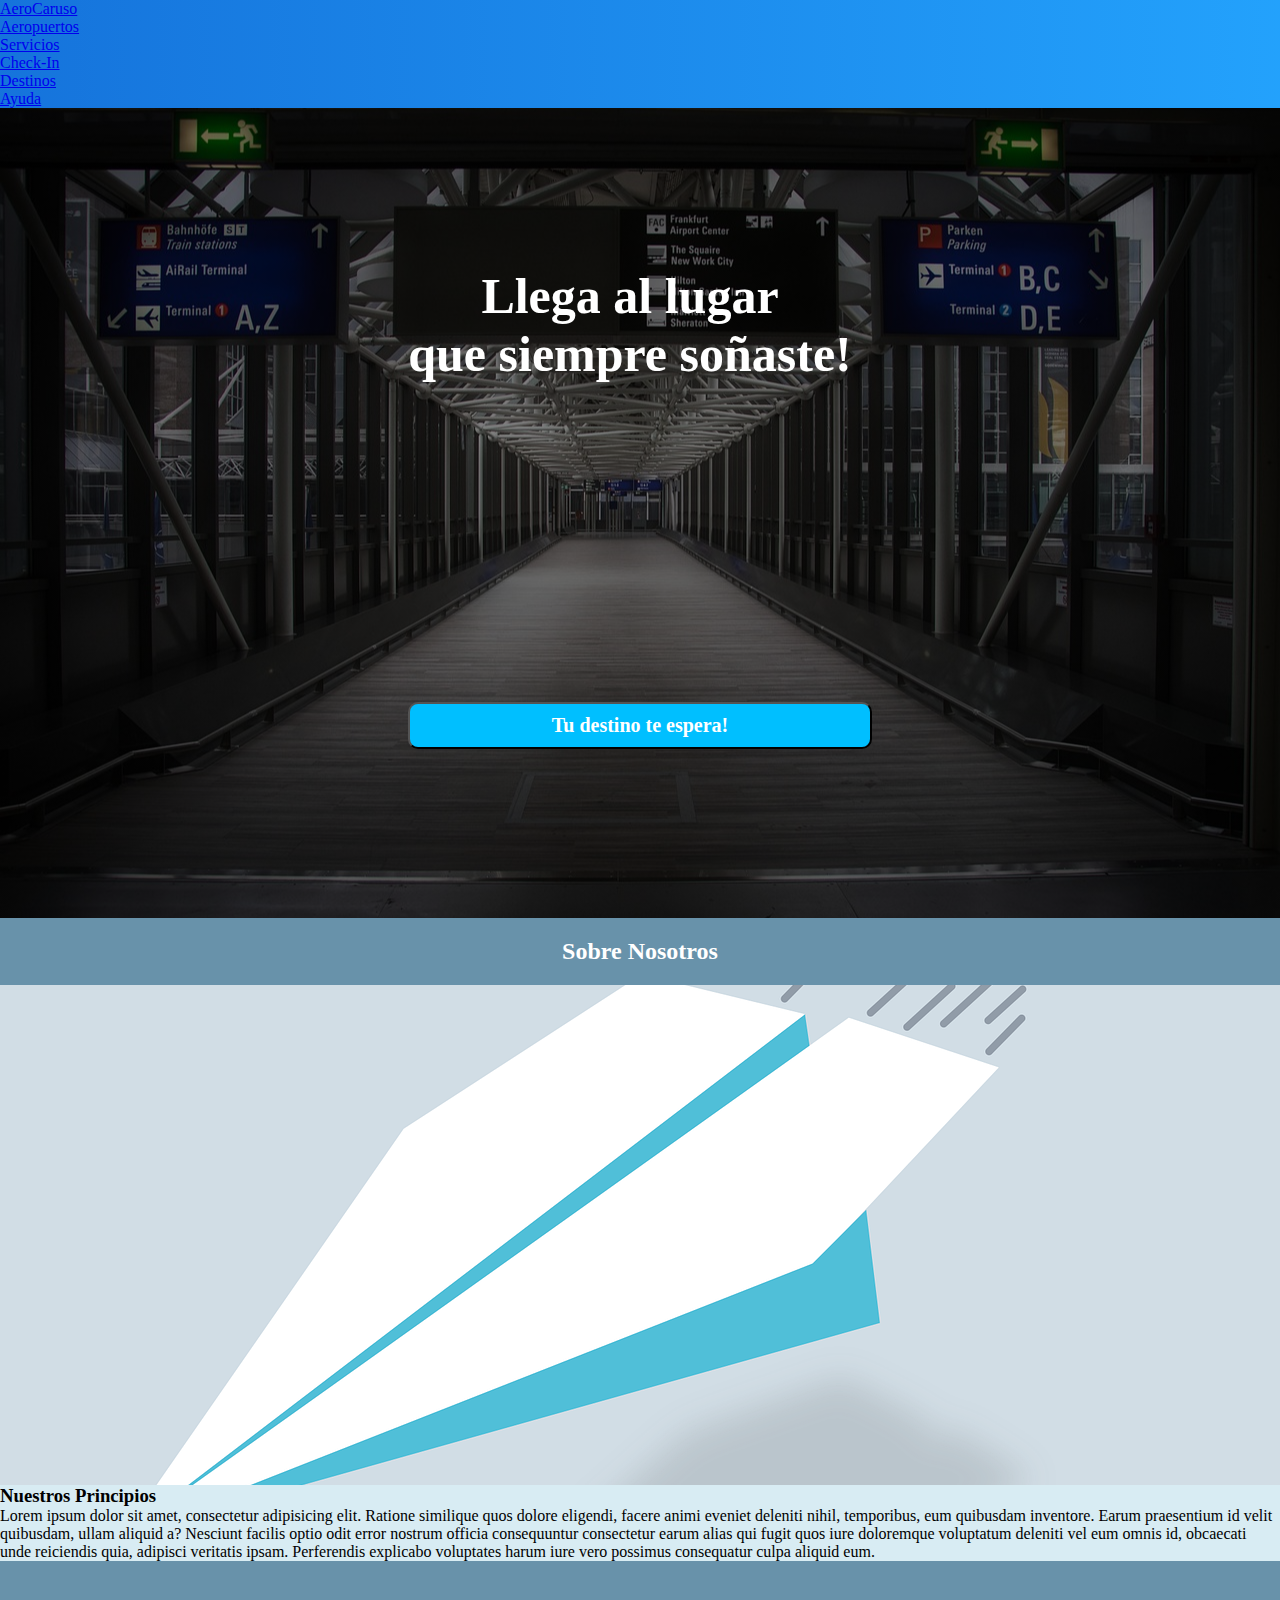
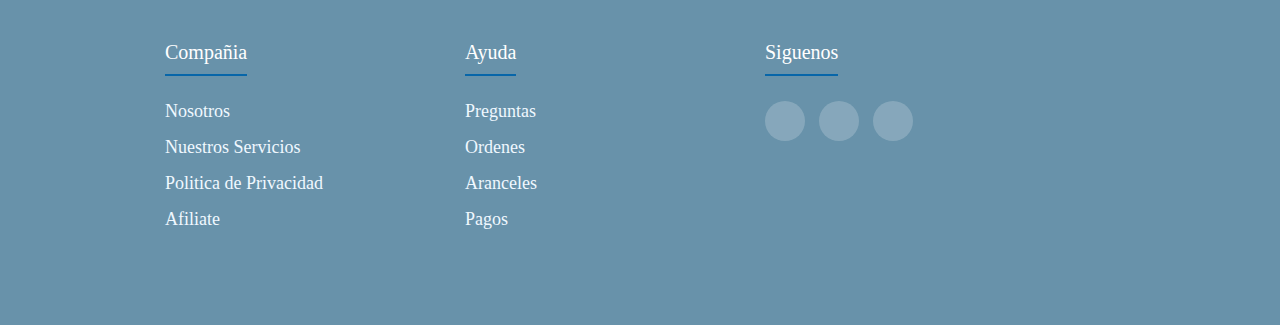
==== index.html @ b45eeef0 "subo el trabajo realizado" ====
<!DOCTYPE html>
<html lang="es">
<head>
    <meta charset="UTF-8">
    <meta name="viewport" content="width=device-width, initial-scale=1.0">
    <!-- incio de link -->
    <link rel="stylesheet" href="https://cdnjs.cloudflare.com/ajax/libs/font-awesome/6.4.0/css/all.min.css" integrity="sha512-iecdLmaskl7CVkqkXNQ/ZH/XLlvWZOJyj7Yy7tcenmpD1ypASozpmT/E0iPtmFIB46ZmdtAc9eNBvH0H/ZpiBw==" crossorigin="anonymous" referrerpolicy="no-referrer" />
    <link rel="stylesheet" href="https://cdn.jsdelivr.net/npm/bootstrap@4.6.2/dist/css/bootstrap.min.css" integrity="sha384-xOolHFLEh07PJGoPkLv1IbcEPTNtaed2xpHsD9ESMhqIYd0nLMwNLD69Npy4HI+N" crossorigin="anonymous">
    <link rel="stylesheet" href="style.css">
    <!-- fin de link -->
    <title>AeroCaruso</title>
</head>

<body>
    <!-- Barra de menu inicia -->
    <nav class="navbar navbar-expand-md navbar-dark">
        <!-- Brand -->
        <a class="navbar-brand" href="#">AeroCaruso</a>
    
        <!-- Toggler/collapsibe Button -->
        <button class="navbar-toggler" type="button" data-toggle="collapse" data-target="#collapsibleNavbar">
            
            <i class="fa-solid fa-plane-arrival fa-beat"></i>
            
        </button>
    
        <!-- Navbar links -->
        <div class="collapse navbar-collapse" id="collapsibleNavbar">
        <ul class="navbar-nav">
            <li class="nav-item">
                <a class="nav-link" href="Pages/aeropuertos.html">Aeropuertos</a>
            </li>
            <li class="nav-item">
                <a class="nav-link" href="Pages/servicios.html">Servicios</a>
            </li>
            <li class="nav-item">
                <a class="nav-link" href="Pages/checkin.html">Check-In</a>
            </li>
            <li class="nav-item">
                <a class="nav-link" href="Pages/destinos.html">Destinos</a>
            </li>
            <li class="nav-item">
                <a class="nav-link" href="Pages/ayuda.html">Ayuda</a>
            </li>
        </ul>
        </div>
    </nav>
    <!-- Barra de menu termina -->
    
    <!--Hero empieza -->
    
    <section id="hero">
        <h1>Llega al lugar <br>que siempre soñaste!</h1>
        <button> <a href=></a> Tu destino te espera!</button>
    </section>
    <!--Hero termina -->

    <h2>Sobre Nosotros</h2>
    <div class="container-fluid">
        <div class="row">
            <div class="col-sm-6 nleft"></div>
            <div class="col-sm-6 nright">
                <h3>Nuestros Principios</h3>
                    <p>Lorem ipsum dolor sit amet, consectetur adipisicing elit. Ratione similique quos dolore eligendi, facere animi eveniet deleniti nihil, temporibus, eum quibusdam inventore. Earum praesentium id velit quibusdam, ullam aliquid a? Nesciunt facilis optio odit error nostrum officia consequuntur consectetur earum alias qui fugit quos iure doloremque voluptatum deleniti vel eum omnis id, obcaecati unde reiciendis quia, adipisci veritatis ipsam. Perferendis explicabo voluptates harum iure vero possimus consequatur culpa aliquid eum.
                    </p>
            </div>
        </div>
    </div>
    
    
    
    <footer class="footer">
        <div class="container">
            <div class="footer-row">
                <div class="footer-links">
                        <h4>Compañia</h4>
                            <ul>
                                <li><a href="#">Nosotros</a></li>
                                <li><a href="#">Nuestros Servicios</a></li>
                                <li><a href="#">Politica de Privacidad</a></li>
                                <li><a href="#">Afiliate</a></li>
                            </ul>
                </div>       
            <div class="footer-links">
                    <h4>Ayuda</h4>
                    <ul>
                        <li><a href="#">Preguntas</a></li>
                        <li><a href="#">Ordenes</a></li>
                        <li><a href="#">Aranceles</a></li>
                        <li><a href="#">Pagos</a></li>
                    </ul>
            </div>
            <div class="footer-links">
                    <h4>Siguenos</h4>
                    <div class="social-link">
                        <a href="#"><i class="fab fa-facebook-f"></i></a>
                        <a href="#"><i class="fab fa-instagram"></i></a>
                        <a href="#"><i class="fab fa-twitter"></i></a>
                    </div>
            </div>
            
            </div>
        </div>
    </footer>
    
    



    <script src="https://cdn.jsdelivr.net/npm/jquery@3.5.1/dist/jquery.slim.min.js" integrity="sha384-DfXdz2htPH0lsSSs5nCTpuj/zy4C+OGpamoFVy38MVBnE+IbbVYUew+OrCXaRkfj" crossorigin="anonymous"></script>
    <script src="https://cdn.jsdelivr.net/npm/popper.js@1.16.1/dist/umd/popper.min.js" integrity="sha384-9/reFTGAW83EW2RDu2S0VKaIzap3H66lZH81PoYlFhbGU+6BZp6G7niu735Sk7lN" crossorigin="anonymous"></script>
    <script src="https://cdn.jsdelivr.net/npm/bootstrap@4.6.2/dist/js/bootstrap.min.js" integrity="sha384-+sLIOodYLS7CIrQpBjl+C7nPvqq+FbNUBDunl/OZv93DB7Ln/533i8e/mZXLi/P+" crossorigin="anonymous"></script>
</body>
</html>
---- style.css ----
* {
  margin: 0;
  padding: 0;
  box-sizing: border-box;
  font-family: Verdana;
  list-style: none;
}

::-webkit-scrollbar {
  display: none;
}

.navbar {
  background-color: dodgerblue;
  box-shadow: 2px 2px 20px rgba(0, 0, 0, 0.5);
  background-image: linear-gradient(to right, rgba(13, 87, 184, 0.5), rgba(40, 179, 249, 0.5));
}
.navbar-toggler {
  border: none;
}
.navbar-toggler i {
  color: azure;
}

#hero {
  display: grid;
  align-items: center;
  justify-content: center;
  text-align: center;
  height: 90vh;
  color: white;
  background-image: linear-gradient(0deg, rgba(0, 0, 0, 0.5), rgba(0, 0, 0, 0.5)), url(Images/Hero.jpg);
  background-repeat: no-repeat;
  background-size: cover;
  background-position: center;
}
#hero h1 {
  font-size: 50px;
  padding-right: 20px;
}
#hero button {
  font-size: 20px;
  font-weight: bold;
  padding: 10px 20px;
  border-radius: 10px;
  background-color: deepskyblue;
  color: white;
  margin-bottom: 10px;
  position: static;
}

h2 {
  background-color: rgba(4, 73, 113, 0.6);
  color: white;
  text-align: center;
  padding: 20px;
  margin: 0%;
}

.col-sm-6 {
  height: 500px;
}
.col-sm-6.nright {
  height: auto;
  background-color: rgb(216, 236, 243);
}
.col-sm-6.nleft {
  background-image: url(Images/plane-4301615_1280.png);
  background-size: cover;
  background-position: center;
}

.container {
  max-width: 1200px;
}

.d-item {
  height: 800px;
}

.d-img {
  height: 100%;
  object-fit: cover;
  filter: brightness(0.6);
}

.contacto {
  position: relative;
  min-height: 100vh;
  padding: 50px 100px;
  display: flex;
  justify-content: center;
  align-items: center;
  flex-direction: column;
  background-image: linear-gradient(0deg, rgba(0, 0, 0, 0.5), rgba(0, 0, 0, 0.5)), url(Images/Atencion.jpg);
  background-size: cover;
}
.contacto .content {
  max-width: 800px;
  text-align: center;
}
.contacto .content h2 {
  font-size: 36px;
  font-weight: 500;
  color: #fff;
}
.contacto .content p {
  font-weight: 300;
  color: #fff;
}
.contacto .containerA {
  width: 100%;
  display: flex;
  justify-content: center;
  align-items: center;
  margin-top: 30px;
}
.contacto .contactoForm {
  width: 40%;
  padding: 40px;
  background: #fff;
}
.contacto .contactoForm h2 {
  font-size: 30px;
  color: #fff;
  font-weight: 500;
}
.contacto .contactoForm .inputBox {
  position: relative;
  width: 100%;
  margin-top: 10px;
}
.contacto .contactoForm .inputBox input {
  width: 100%;
  padding: 5px 0;
  font-size: 16px;
  margin: 10px 0;
  border: none;
  border-bottom: 2px solid deepskyblue;
  outline: none;
  resize: none;
}
.contacto .contactoForm .inputBox span {
  position: absolute;
  left: 0;
  padding: 5px 0;
  font-size: 16px;
  margin: 10px 0;
  pointer-events: none;
  transition: 0.5s;
  color: #666;
}
.contacto .contactoForm .inputBox input[type=submit] {
  width: 100px;
  background: dodgerblue;
  color: #fff;
  border: none;
  cursor: pointer;
  padding: 10px;
  font-size: 18px;
}
@media (max-width: 991px) {
  .contacto {
    padding: 50px;
  }
  .contacto .containerA {
    flex-direction: column;
  }
  .contacto .containerA .contactoForm {
    width: 100%;
  }
}

.footer {
  background-color: rgba(4, 73, 113, 0.6);
  padding: 80px 0;
}
.footer-row {
  display: flex;
  flex-wrap: wrap;
  justify-content: center;
}
.footer-links {
  width: 25%;
  padding: 0 15px;
}
.footer-links h4 {
  font-size: 20px;
  color: white;
  margin-bottom: 25px;
  font-weight: 500;
  border-bottom: 2px solid rgb(7, 102, 169);
  padding-bottom: 10px;
  display: inline-block;
}
.footer-links ul li a {
  font-size: 18px;
  text-decoration: none;
  color: aliceblue;
  display: block;
  margin-bottom: 15px;
  transition: all 0.3s ease;
}
.footer-links ul li a:hover {
  color: rgb(60, 171, 241);
  padding-left: 6px;
}
.footer .social-link a {
  display: inline-block;
  min-height: 40px;
  width: 40px;
  background-color: rgba(255, 255, 255, 0.2);
  text-align: center;
  line-height: 40px;
  margin: 0 10px 10px 0;
  border-radius: 50%;
  color: aliceblue;
  transition: all 0.5s ease;
}
.footer .social-link a:hover {
  background-color: dodgerblue;
}
@media (max-width: 991px) {
  .footer-row {
    text-align: center;
  }
  .footer-links {
    width: 100%;
    margin-bottom: 30px;
  }
}

/*# sourceMappingURL=style.css.map */
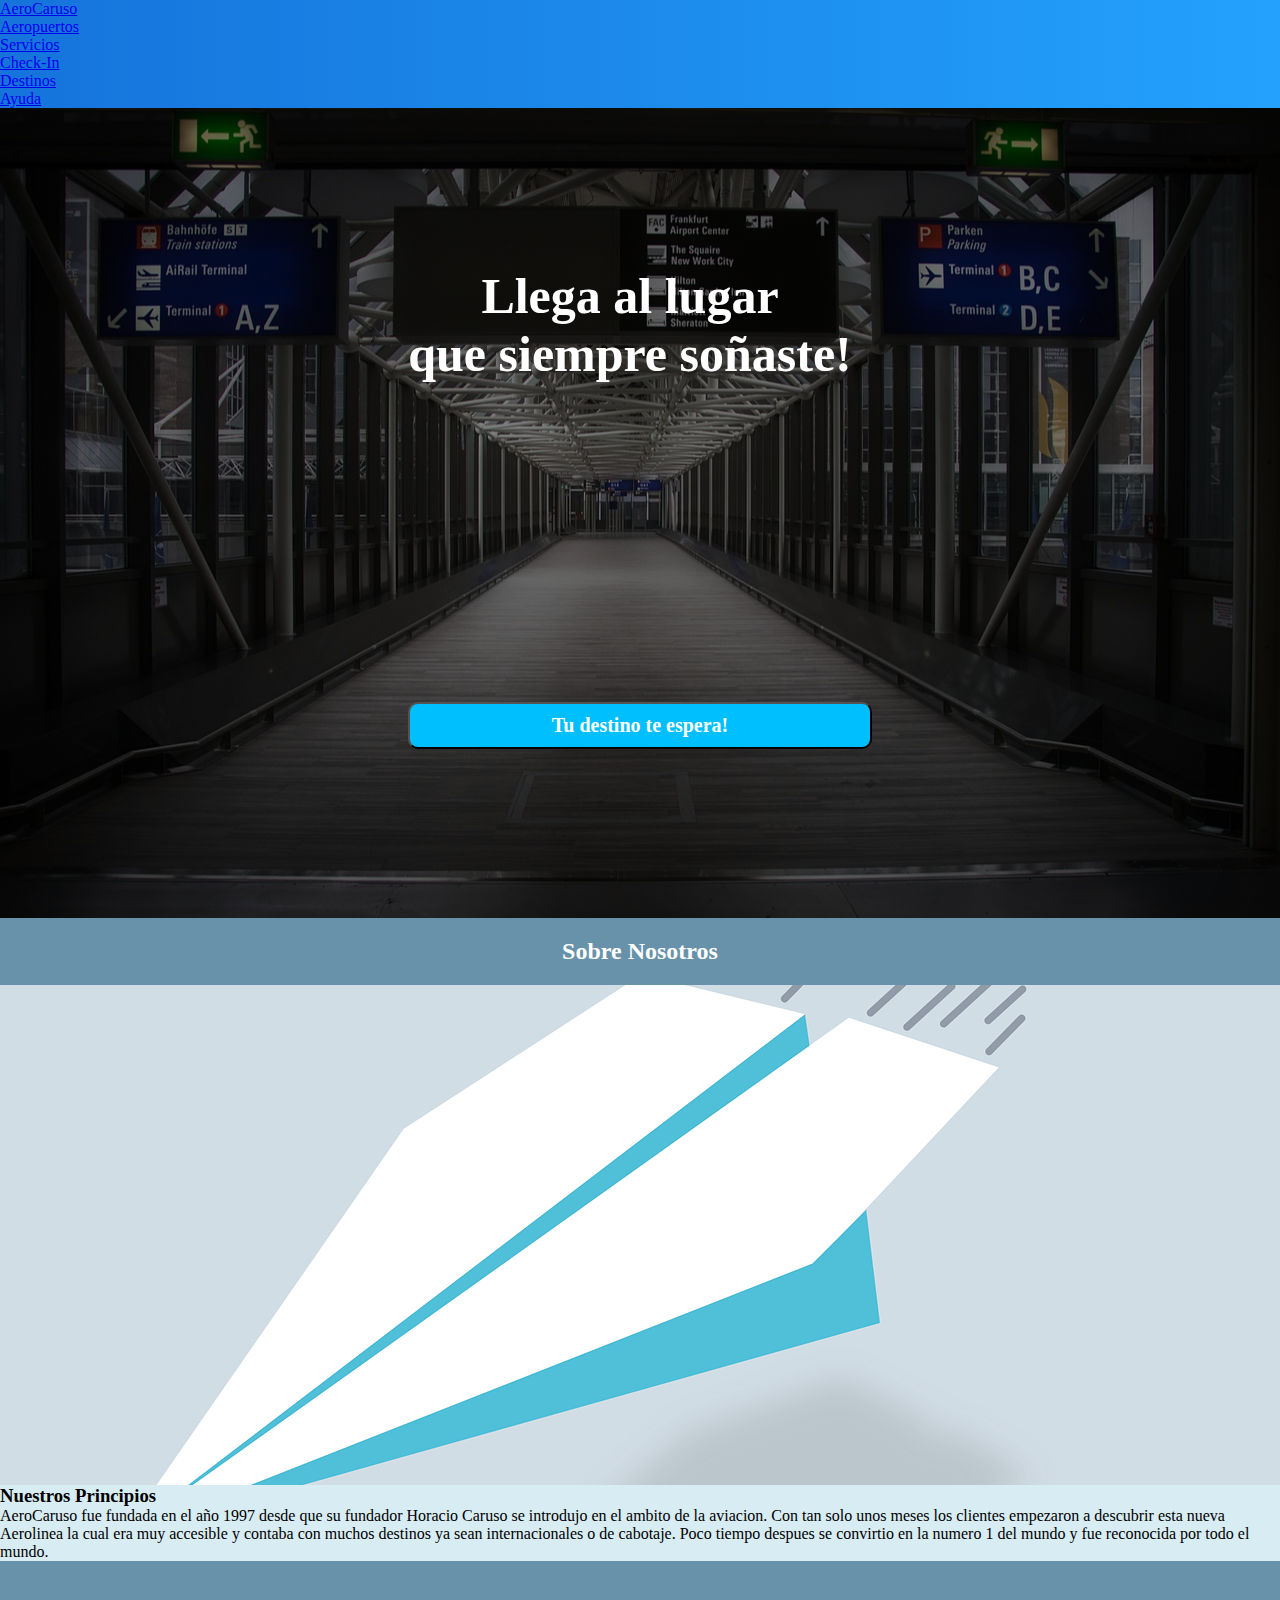
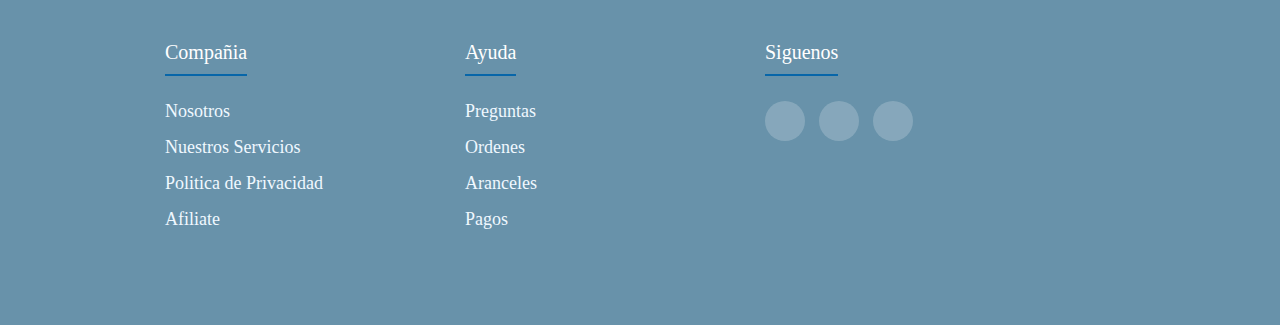
==== commit e0eca857: "agrego las keywords y description" ====
--- a/index.html
+++ b/index.html
@@ -3,6 +3,9 @@
 <head>
     <meta charset="UTF-8">
     <meta name="viewport" content="width=device-width, initial-scale=1.0">
+    <meta name="description" content="Empresa de Aviacion y viajes disponible para todo el mundo">
+    <meta name="keyboards" content="Aerolinea, Bienvenido, Principios, Viajes">
+    
     <!-- incio de link -->
     <link rel="stylesheet" href="https://cdnjs.cloudflare.com/ajax/libs/font-awesome/6.4.0/css/all.min.css" integrity="sha512-iecdLmaskl7CVkqkXNQ/ZH/XLlvWZOJyj7Yy7tcenmpD1ypASozpmT/E0iPtmFIB46ZmdtAc9eNBvH0H/ZpiBw==" crossorigin="anonymous" referrerpolicy="no-referrer" />
     <link rel="stylesheet" href="https://cdn.jsdelivr.net/npm/bootstrap@4.6.2/dist/css/bootstrap.min.css" integrity="sha384-xOolHFLEh07PJGoPkLv1IbcEPTNtaed2xpHsD9ESMhqIYd0nLMwNLD69Npy4HI+N" crossorigin="anonymous">
@@ -61,7 +64,7 @@
             <div class="col-sm-6 nleft"></div>
             <div class="col-sm-6 nright">
                 <h3>Nuestros Principios</h3>
-                    <p>Lorem ipsum dolor sit amet, consectetur adipisicing elit. Ratione similique quos dolore eligendi, facere animi eveniet deleniti nihil, temporibus, eum quibusdam inventore. Earum praesentium id velit quibusdam, ullam aliquid a? Nesciunt facilis optio odit error nostrum officia consequuntur consectetur earum alias qui fugit quos iure doloremque voluptatum deleniti vel eum omnis id, obcaecati unde reiciendis quia, adipisci veritatis ipsam. Perferendis explicabo voluptates harum iure vero possimus consequatur culpa aliquid eum.
+                    <p>AeroCaruso fue fundada en el año 1997 desde que su fundador Horacio Caruso se introdujo en el ambito de la aviacion. Con tan solo unos meses los clientes empezaron a descubrir esta nueva Aerolinea la cual era muy accesible y contaba con muchos destinos ya sean internacionales o de cabotaje. Poco tiempo despues se convirtio en la numero 1 del mundo y fue reconocida por todo el mundo.
                     </p>
             </div>
         </div>
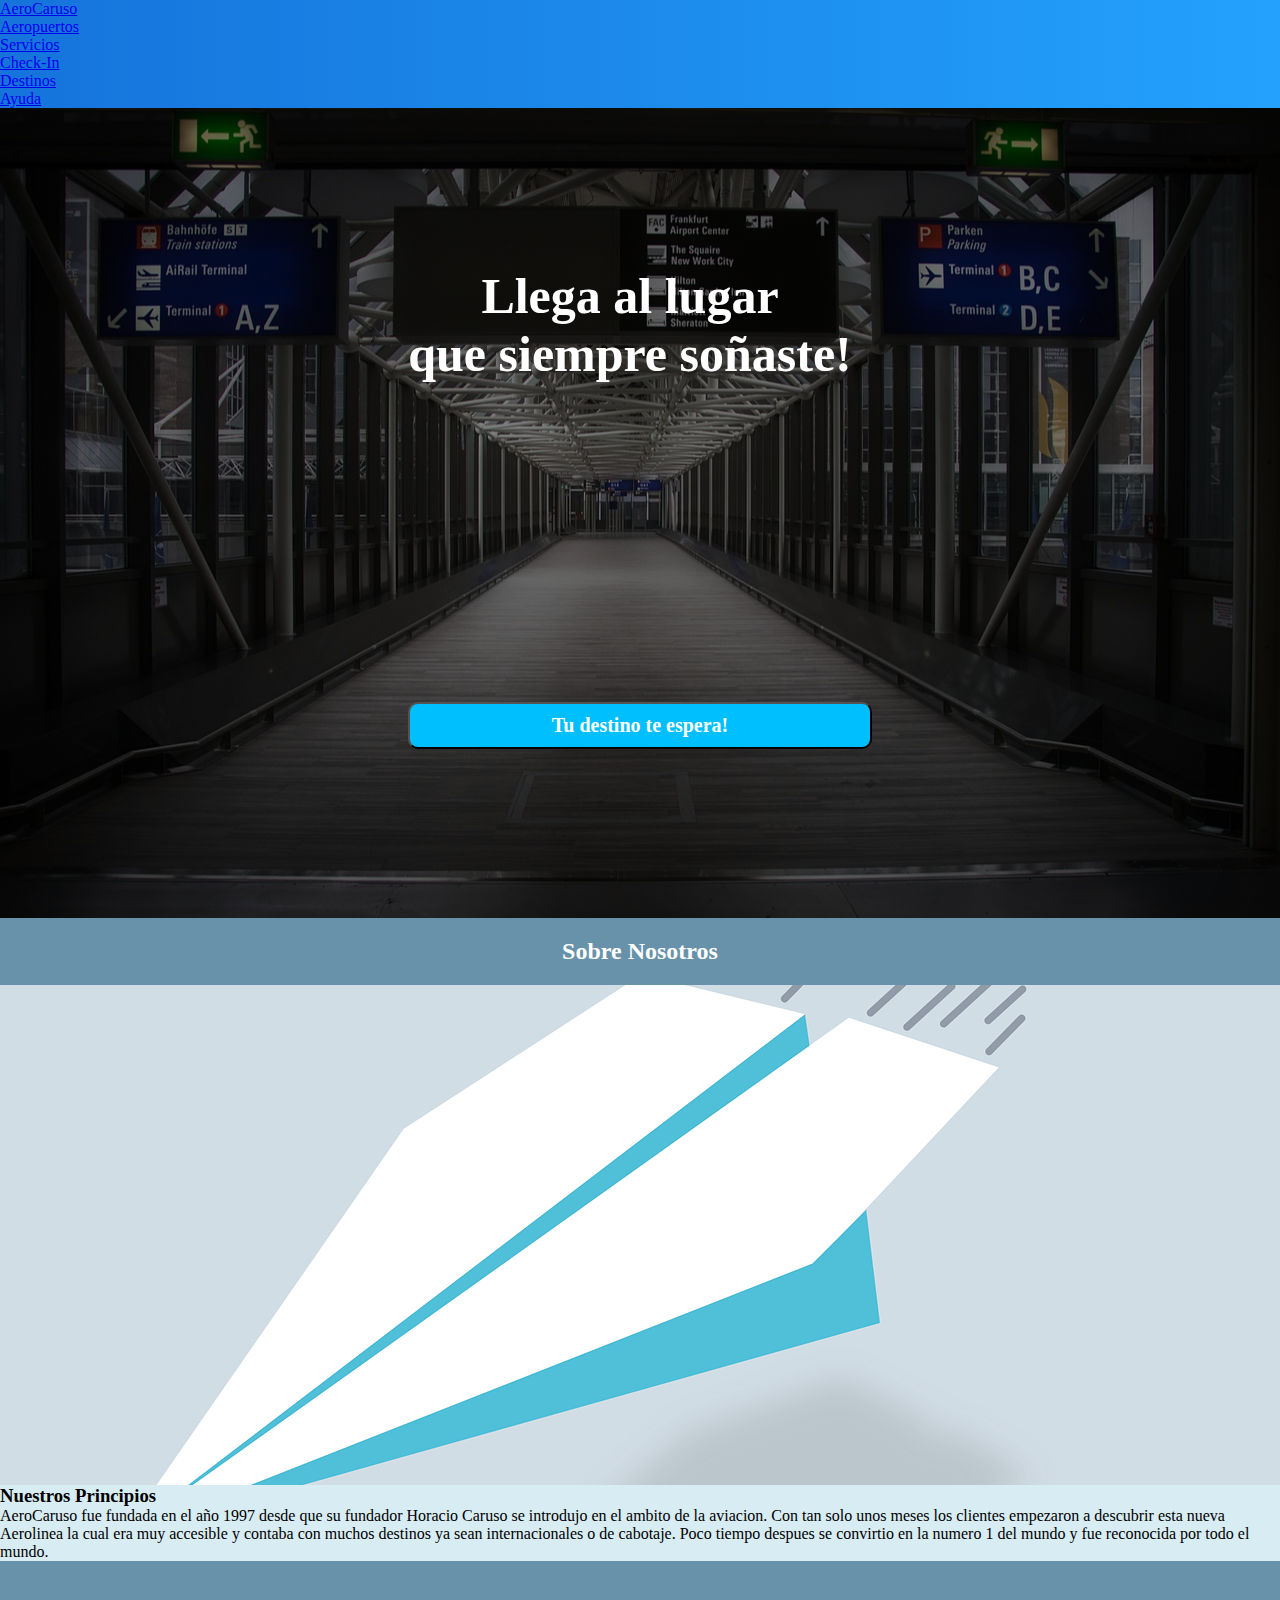
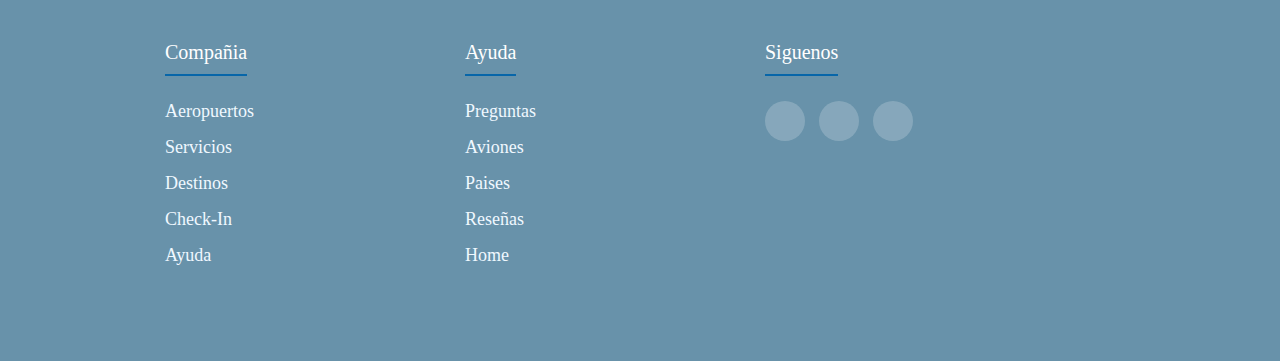
==== commit cfc81b59: "detalles finales" ====
--- a/index.html
+++ b/index.html
@@ -71,26 +71,27 @@
     </div>
     
     
-    
     <footer class="footer">
         <div class="container">
             <div class="footer-row">
                 <div class="footer-links">
                         <h4>Compañia</h4>
                             <ul>
-                                <li><a href="#">Nosotros</a></li>
-                                <li><a href="#">Nuestros Servicios</a></li>
-                                <li><a href="#">Politica de Privacidad</a></li>
-                                <li><a href="#">Afiliate</a></li>
+                                <li><a href="./aeropuertos.html">Aeropuertos</a></li>
+                                <li><a href="./servicios.html">Servicios</a></li>
+                                <li><a href="./destinos.html">Destinos</a></li>
+                                <li><a href="./checkin.html">Check-In</a></li>
+                                <li><a href="./ayuda.html">Ayuda</a></li>
                             </ul>
                 </div>       
             <div class="footer-links">
                     <h4>Ayuda</h4>
                     <ul>
-                        <li><a href="#">Preguntas</a></li>
-                        <li><a href="#">Ordenes</a></li>
-                        <li><a href="#">Aranceles</a></li>
-                        <li><a href="#">Pagos</a></li>
+                        <li><a href="./ayuda.html">Preguntas</a></li>
+                        <li><a href="./aeropuertos.html">Aviones</a></li>
+                        <li><a href="./destinos.html">Paises</a></li>
+                        <li><a href="./servicios.html">Reseñas</a></li>
+                        <li><a href="../index.html">Home</a></li>
                     </ul>
             </div>
             <div class="footer-links">
@@ -106,10 +107,6 @@
         </div>
     </footer>
     
-    
-
-
-
     <script src="https://cdn.jsdelivr.net/npm/jquery@3.5.1/dist/jquery.slim.min.js" integrity="sha384-DfXdz2htPH0lsSSs5nCTpuj/zy4C+OGpamoFVy38MVBnE+IbbVYUew+OrCXaRkfj" crossorigin="anonymous"></script>
     <script src="https://cdn.jsdelivr.net/npm/popper.js@1.16.1/dist/umd/popper.min.js" integrity="sha384-9/reFTGAW83EW2RDu2S0VKaIzap3H66lZH81PoYlFhbGU+6BZp6G7niu735Sk7lN" crossorigin="anonymous"></script>
     <script src="https://cdn.jsdelivr.net/npm/bootstrap@4.6.2/dist/js/bootstrap.min.js" integrity="sha384-+sLIOodYLS7CIrQpBjl+C7nPvqq+FbNUBDunl/OZv93DB7Ln/533i8e/mZXLi/P+" crossorigin="anonymous"></script>
--- a/style.css
+++ b/style.css
@@ -230,4 +230,167 @@
   }
 }
 
+  .card {
+    transition: all 0.5s;
+  }
+
+  .card:hover {
+    transform: scale(1.05);
+  }
+
+  .image-with-text {
+    margin-top: 30px;
+    display: flex;
+    padding: 20px;
+    align-items: center; 
+  }
+  
+  .image-container {
+    flex: 0 0 auto;
+    margin-right:20px; 
+  }
+
+  .image-container img{
+    border-radius: 20px;
+    height: auto;
+    max-width: 100%;
+  }
+  
+  .text-container {
+    flex: 1;
+    margin-left: 20px;
+  }
+  
+  @media (max-width:990px){
+    .image-with-text{
+      display: flex;
+      flex-direction: column;
+    }
+
+    .text-container h3{
+      margin-top: 20px;
+    }
+
+    .reverse{
+      display: flex;
+      flex-direction: column-reverse;
+    }
+  }
+
+  .container-img{
+    width: 100%;
+    max-width: 1100px;
+    margin: auto;
+    margin-top: 60px;
+    margin-bottom: 60px;
+    display: grid;
+    grid-template-columns: repeat(3, 1fr);
+    grid-template-rows: 250px;
+    grid-gap: 20px;
+  }
+
+
+  .container-img .box-img figure{
+    width: 100%;
+    height: 100%;
+  }
+
+  .container-img .box-img img{
+    width: 100%;
+    height: 100%;
+    object-fit: cover;
+    border-radius: 10px;
+  }
+  
+  .box-img:hover,
+  .box-img:focus{
+    box-shadow: 0 0.5em 0.5em -0.4em var (--hover);
+    transform: translateY(-0.25em);
+    transition: all 0.6s;
+}
+
+  .container-img .box-img:nth-child(1){
+    grid-column-start: span 2 ;
+  }
+
+  .container-img .box-img:nth-child(4){
+    grid-row-start: span 2;
+  }
+
+  @media screen and (max-width:800px){
+    .container-img{
+      width: 95%;
+      grid-template-columns: repeat(2, 1fr);
+      grid-gap: 10px;
+      grid-template-rows: 200px;
+    }
+
+    .container-img .box-img:nth-child(1){
+      grid-column-start: span 1;
+    }
+
+    #exclusivo{
+      flex-direction: column;
+    }
+
+    #exclusivo img{
+      width: 100%;
+      height: auto;
+    }
+  }
+
+  @media screen and (max-width:500px){
+    .container-img{
+      width: 90%;
+      grid-template-columns: repeat(1, 1fr);
+    }
+
+    .container-img .box-img img{
+      height:200px;
+    }
+
+  }
+
+  #exclusivo{
+    padding: 50px 50px;
+    display: flex;
+    justify-content: center;
+    text-align: center;
+  }
+
+  #exclusivo img{
+    border-radius: 100%;
+  }
+
+  #exclusivo div{
+    padding: 30px 30px;
+  }
+
+  #exclusivo div h4{
+    color: #666;
+    font-size: 20px;
+    margin: 15px 0px;
+  }
+
+  #exclusivo div p{
+    color: #666;
+    font: 18px;
+  }
+
+  .boton-saber-mas{
+    display: inline-block;
+    text-decoration: none;
+    color: cornflowerblue;
+    padding: 10px 30px;
+    border: 3px solid cornflowerblue;
+    border-radius: 30px;
+    margin-top: 15px;
+    transition: all 0.4s;
+  }
+
+  .boton-saber-mas:hover{
+    background-color: cornflowerblue;
+    color: #fff;
+    text-decoration: none;
+  }
 /*# sourceMappingURL=style.css.map */
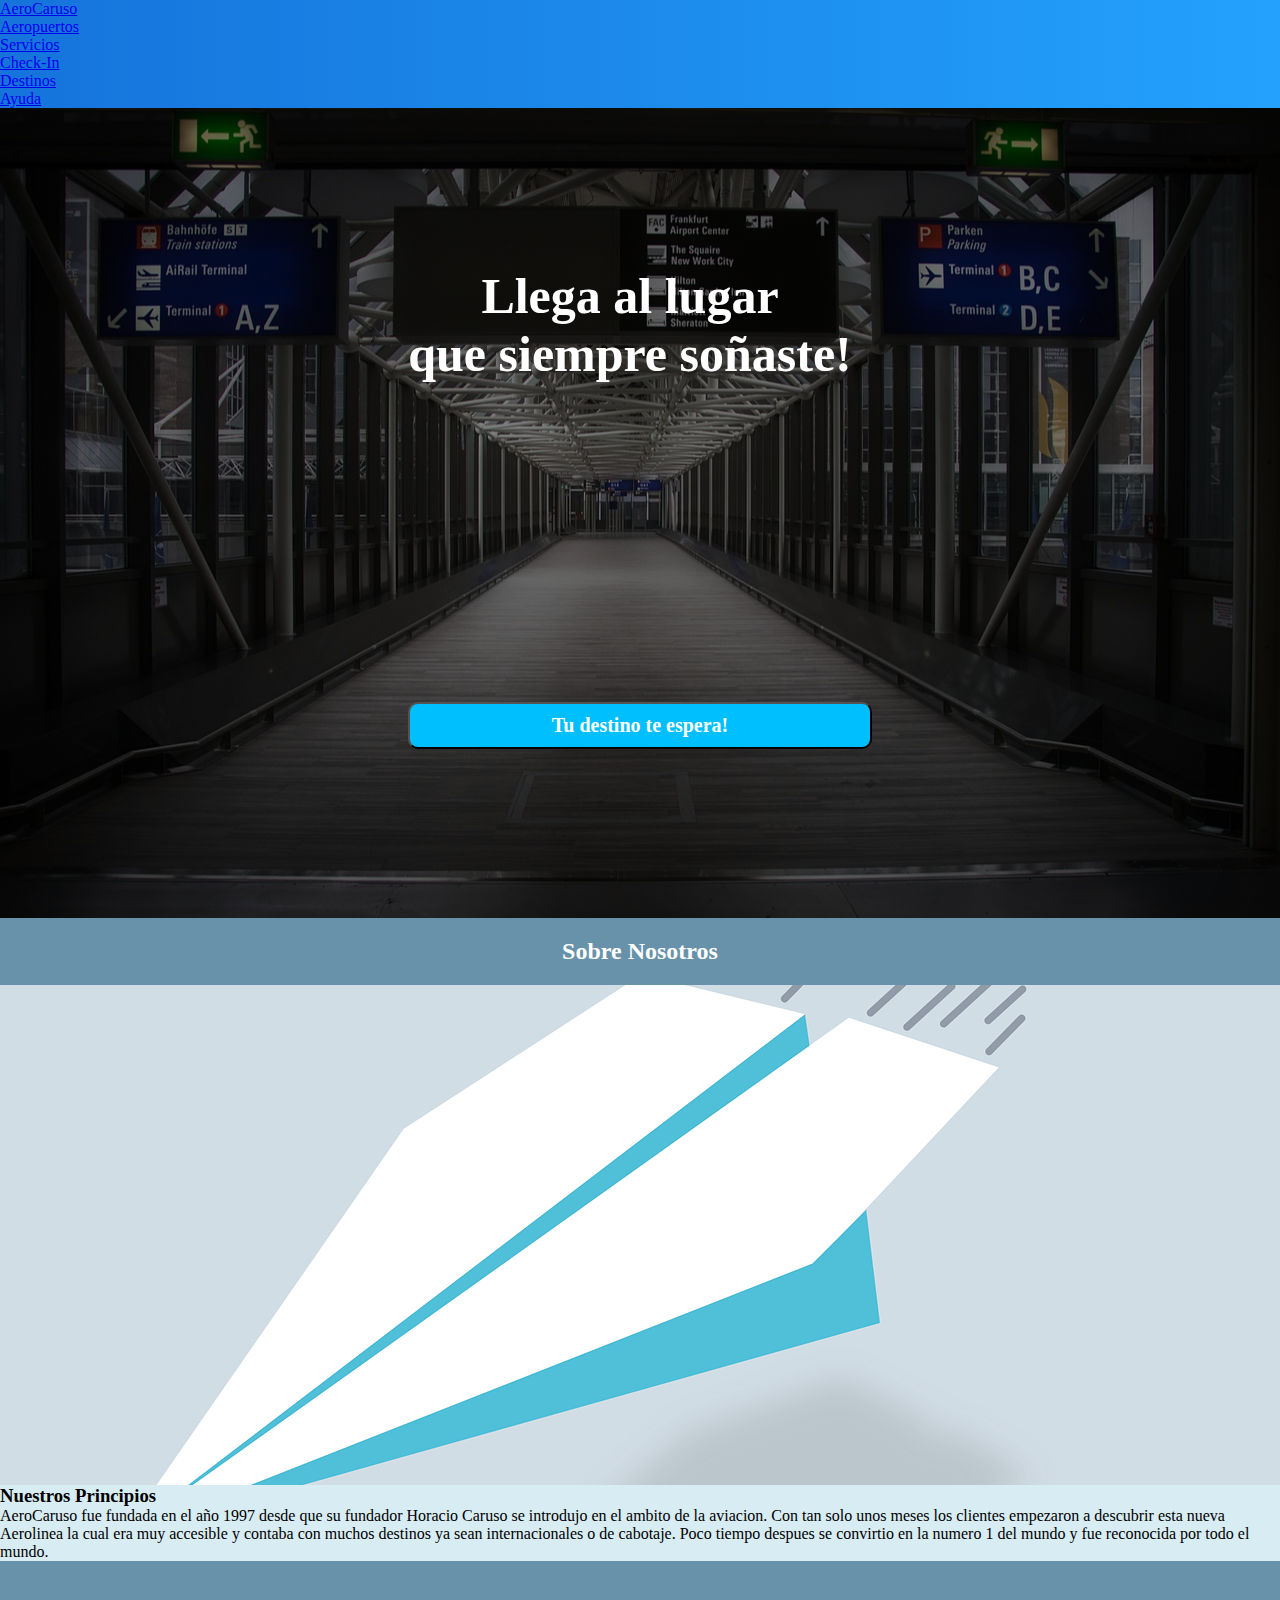
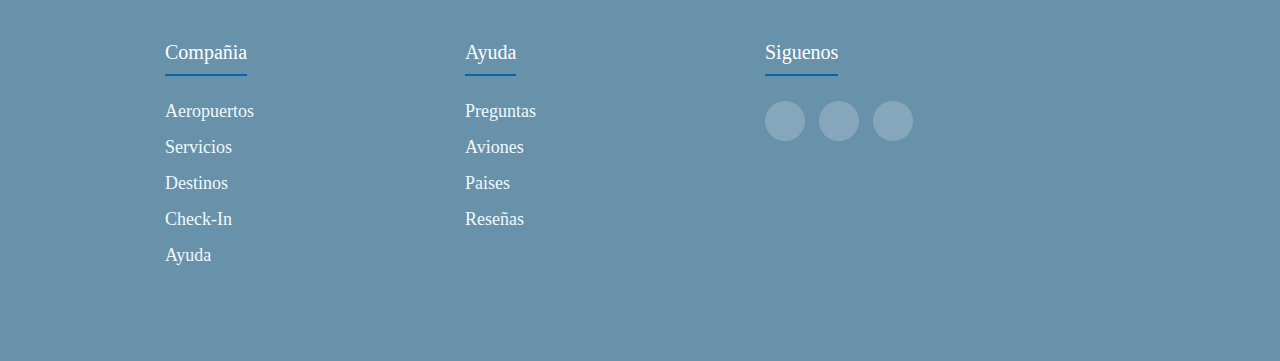
==== commit df77b73b: "creo que ahora si" ====
--- a/index.html
+++ b/index.html
@@ -77,21 +77,20 @@
                 <div class="footer-links">
                         <h4>Compañia</h4>
                             <ul>
-                                <li><a href="./aeropuertos.html">Aeropuertos</a></li>
-                                <li><a href="./servicios.html">Servicios</a></li>
-                                <li><a href="./destinos.html">Destinos</a></li>
-                                <li><a href="./checkin.html">Check-In</a></li>
-                                <li><a href="./ayuda.html">Ayuda</a></li>
+                                <li><a href="./Pages/aeropuertos.html">Aeropuertos</a></li>
+                                <li><a href="./Pages/servicios.html">Servicios</a></li>
+                                <li><a href="./Pages/destinos.html">Destinos</a></li>
+                                <li><a href="./Pages/checkin.html">Check-In</a></li>
+                                <li><a href="./Pages/ayuda.html">Ayuda</a></li>
                             </ul>
                 </div>       
             <div class="footer-links">
                     <h4>Ayuda</h4>
                     <ul>
-                        <li><a href="./ayuda.html">Preguntas</a></li>
-                        <li><a href="./aeropuertos.html">Aviones</a></li>
-                        <li><a href="./destinos.html">Paises</a></li>
-                        <li><a href="./servicios.html">Reseñas</a></li>
-                        <li><a href="../index.html">Home</a></li>
+                        <li><a href="./Pages/ayuda.html">Preguntas</a></li>
+                        <li><a href="./Pages/aeropuertos.html">Aviones</a></li>
+                        <li><a href="./Pages/destinos.html">Paises</a></li>
+                        <li><a href="./Pages/servicios.html">Reseñas</a></li>
                     </ul>
             </div>
             <div class="footer-links">
--- a/style.css
+++ b/style.css
@@ -230,167 +230,167 @@
   }
 }
 
-  .card {
-    transition: all 0.5s;
-  }
-
-  .card:hover {
-    transform: scale(1.05);
-  }
-
-  .image-with-text {
-    margin-top: 30px;
+.card {
+  transition: all 0.5s;
+}
+
+.card:hover {
+  transform: scale(1.05);
+}
+
+.image-with-text {
+  margin-top: 30px;
+  display: flex;
+  padding: 20px;
+  align-items: center; 
+}
+
+.image-container {
+  flex: 0 0 auto;
+  margin-right:20px; 
+}
+
+.image-container img{
+  border-radius: 20px;
+  height: auto;
+  max-width: 100%;
+}
+
+.text-container {
+  flex: 1;
+  margin-left: 20px;
+}
+
+@media (max-width:990px){
+  .image-with-text{
     display: flex;
-    padding: 20px;
-    align-items: center; 
-  }
-  
-  .image-container {
-    flex: 0 0 auto;
-    margin-right:20px; 
-  }
-
-  .image-container img{
-    border-radius: 20px;
+    flex-direction: column;
+  }
+
+  .text-container h3{
+    margin-top: 20px;
+  }
+
+  .reverse{
+    display: flex;
+    flex-direction: column-reverse;
+  }
+}
+
+.container-img{
+  width: 100%;
+  max-width: 1100px;
+  margin: auto;
+  margin-top: 60px;
+  margin-bottom: 60px;
+  display: grid;
+  grid-template-columns: repeat(3, 1fr);
+  grid-template-rows: 250px;
+  grid-gap: 20px;
+}
+
+
+.container-img .box-img figure{
+  width: 100%;
+  height: 100%;
+}
+
+.container-img .box-img img{
+  width: 100%;
+  height: 100%;
+  object-fit: cover;
+  border-radius: 10px;
+}
+
+.box-img:hover,
+.box-img:focus{
+  box-shadow: 0 0.5em 0.5em -0.4em var (--hover);
+  transform: translateY(-0.25em);
+  transition: all 0.6s;
+}
+
+.container-img .box-img:nth-child(1){
+  grid-column-start: span 2 ;
+}
+
+.container-img .box-img:nth-child(4){
+  grid-row-start: span 2;
+}
+
+@media screen and (max-width:800px){
+  .container-img{
+    width: 95%;
+    grid-template-columns: repeat(2, 1fr);
+    grid-gap: 10px;
+    grid-template-rows: 200px;
+  }
+
+  .container-img .box-img:nth-child(1){
+    grid-column-start: span 1;
+  }
+
+  #exclusivo{
+    flex-direction: column;
+  }
+
+  #exclusivo img{
+    width: 100%;
     height: auto;
-    max-width: 100%;
-  }
-  
-  .text-container {
-    flex: 1;
-    margin-left: 20px;
-  }
-  
-  @media (max-width:990px){
-    .image-with-text{
-      display: flex;
-      flex-direction: column;
-    }
-
-    .text-container h3{
-      margin-top: 20px;
-    }
-
-    .reverse{
-      display: flex;
-      flex-direction: column-reverse;
-    }
-  }
-
+  }
+}
+
+@media screen and (max-width:500px){
   .container-img{
-    width: 100%;
-    max-width: 1100px;
-    margin: auto;
-    margin-top: 60px;
-    margin-bottom: 60px;
-    display: grid;
-    grid-template-columns: repeat(3, 1fr);
-    grid-template-rows: 250px;
-    grid-gap: 20px;
-  }
-
-
-  .container-img .box-img figure{
-    width: 100%;
-    height: 100%;
+    width: 90%;
+    grid-template-columns: repeat(1, 1fr);
   }
 
   .container-img .box-img img{
-    width: 100%;
-    height: 100%;
-    object-fit: cover;
-    border-radius: 10px;
-  }
-  
-  .box-img:hover,
-  .box-img:focus{
-    box-shadow: 0 0.5em 0.5em -0.4em var (--hover);
-    transform: translateY(-0.25em);
-    transition: all 0.6s;
-}
-
-  .container-img .box-img:nth-child(1){
-    grid-column-start: span 2 ;
-  }
-
-  .container-img .box-img:nth-child(4){
-    grid-row-start: span 2;
-  }
-
-  @media screen and (max-width:800px){
-    .container-img{
-      width: 95%;
-      grid-template-columns: repeat(2, 1fr);
-      grid-gap: 10px;
-      grid-template-rows: 200px;
-    }
-
-    .container-img .box-img:nth-child(1){
-      grid-column-start: span 1;
-    }
-
-    #exclusivo{
-      flex-direction: column;
-    }
-
-    #exclusivo img{
-      width: 100%;
-      height: auto;
-    }
-  }
-
-  @media screen and (max-width:500px){
-    .container-img{
-      width: 90%;
-      grid-template-columns: repeat(1, 1fr);
-    }
-
-    .container-img .box-img img{
-      height:200px;
-    }
-
-  }
-
-  #exclusivo{
-    padding: 50px 50px;
-    display: flex;
-    justify-content: center;
-    text-align: center;
-  }
-
-  #exclusivo img{
-    border-radius: 100%;
-  }
-
-  #exclusivo div{
-    padding: 30px 30px;
-  }
-
-  #exclusivo div h4{
-    color: #666;
-    font-size: 20px;
-    margin: 15px 0px;
-  }
-
-  #exclusivo div p{
-    color: #666;
-    font: 18px;
-  }
-
-  .boton-saber-mas{
-    display: inline-block;
-    text-decoration: none;
-    color: cornflowerblue;
-    padding: 10px 30px;
-    border: 3px solid cornflowerblue;
-    border-radius: 30px;
-    margin-top: 15px;
-    transition: all 0.4s;
-  }
-
-  .boton-saber-mas:hover{
-    background-color: cornflowerblue;
-    color: #fff;
-    text-decoration: none;
-  }
+    height:200px;
+  }
+
+}
+
+#exclusivo{
+  padding: 50px 50px;
+  display: flex;
+  justify-content: center;
+  text-align: center;
+}
+
+#exclusivo img{
+  border-radius: 100%;
+}
+
+#exclusivo div{
+  padding: 30px 30px;
+}
+
+#exclusivo div h4{
+  color: #666;
+  font-size: 20px;
+  margin: 15px 0px;
+}
+
+#exclusivo div p{
+  color: #666;
+  font: 18px;
+}
+
+.boton-saber-mas{
+  display: inline-block;
+  text-decoration: none;
+  color: cornflowerblue;
+  padding: 10px 30px;
+  border: 3px solid cornflowerblue;
+  border-radius: 30px;
+  margin-top: 15px;
+  transition: all 0.4s;
+}
+
+.boton-saber-mas:hover{
+  background-color: cornflowerblue;
+  color: #fff;
+  text-decoration: none;
+}
 /*# sourceMappingURL=style.css.map */
